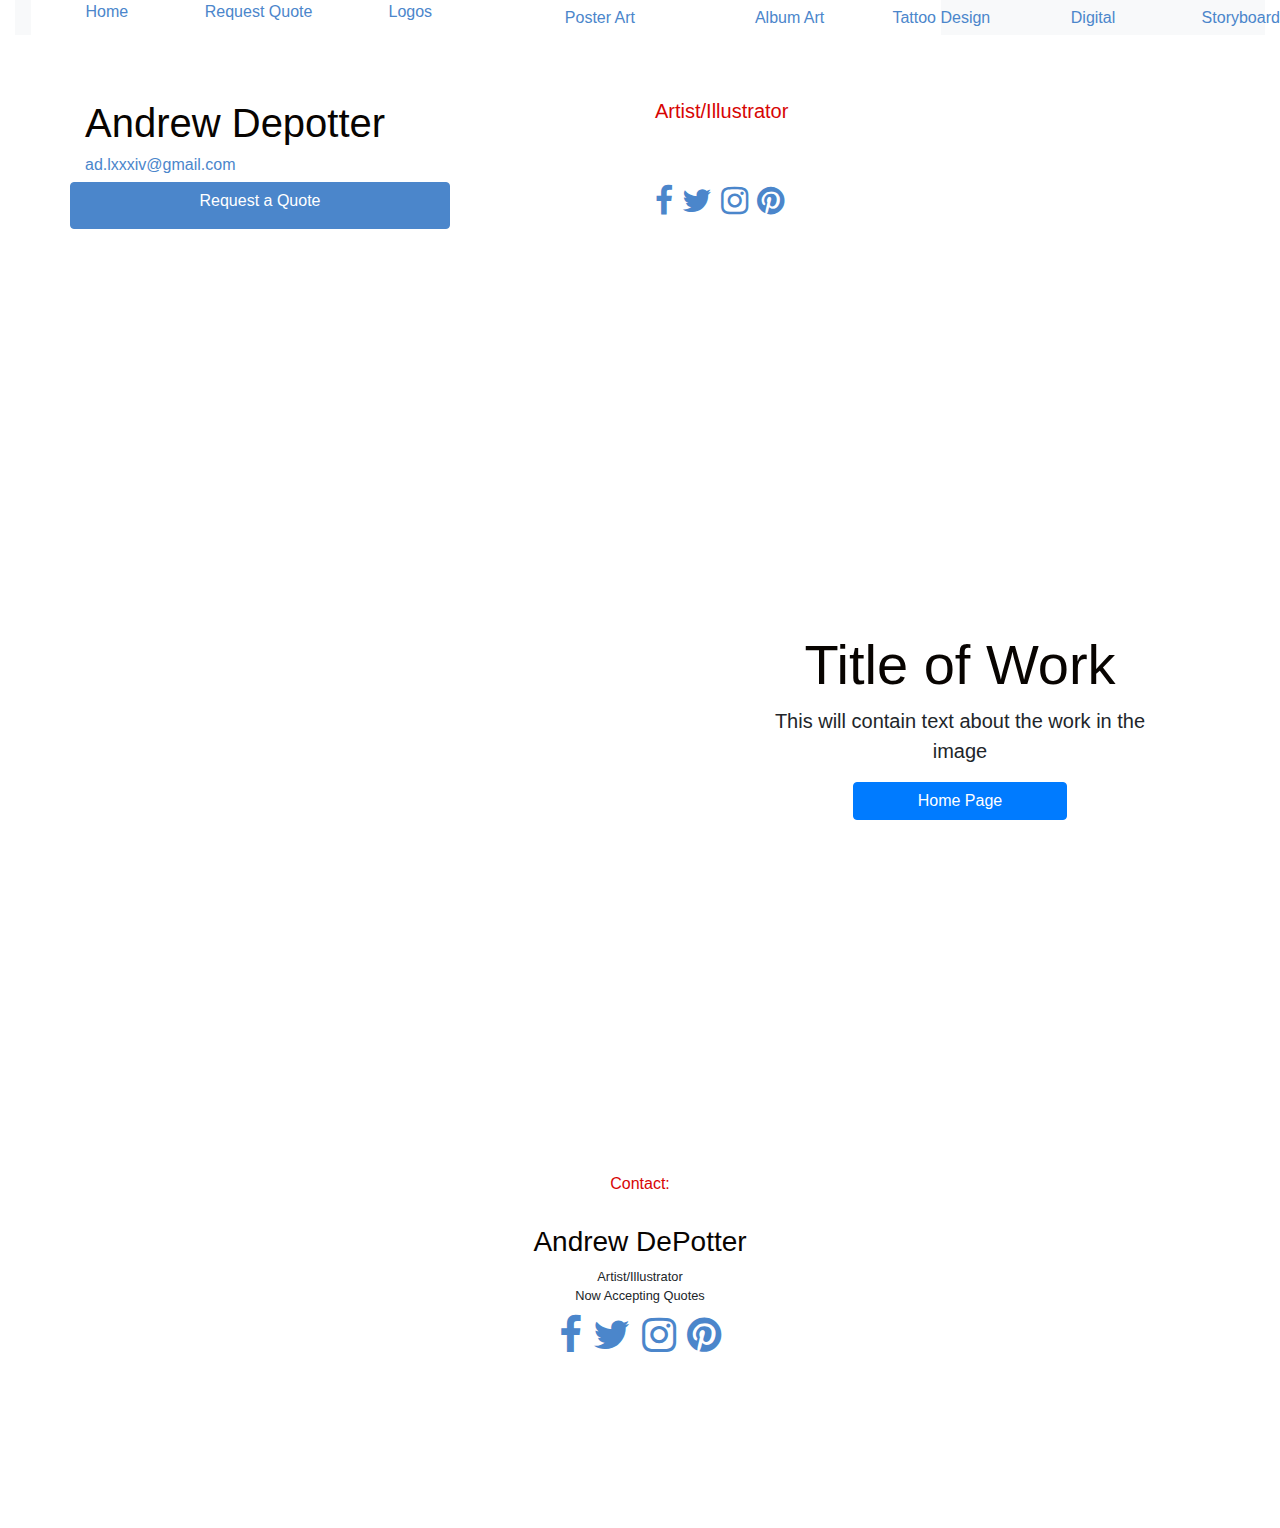
==== index.html @ c99e40b0 "commit made to address navbar behavior, dropdowns in nav" ====
<!doctype html>
<html>
<head>
	<meta charset="utf-8">
	<meta name="viewport" content="width=device-width, initial-scale=1">
	<title>Home Page</title>
	<link rel="shortcut icon" type="image/png" href="favicon.png"><!-- used for icon in tab-->
	
	<!--BOOTSTRAP 4-->
	<!-- Latest compiled and minified CSS -->
	<link rel="stylesheet" href="https://maxcdn.bootstrapcdn.com/bootstrap/4.1.0/css/bootstrap.min.css">
	
	<!-- jQuery library -->
	<script src="https://ajax.googleapis.com/ajax/libs/jquery/3.3.1/jquery.min.js"></script>
	
	<!-- Popper JS -->
	<script src="https://cdnjs.cloudflare.com/ajax/libs/popper.js/1.14.0/umd/popper.min.js"></script>
	<!-- Latest compiled JavaScript -->
	<script src="https://maxcdn.bootstrapcdn.com/bootstrap/4.1.0/js/bootstrap.min.js"></script>
	
	<script src="//use.edgefonts.net/josefin-sans;source-sans-pro.js"></script><!--global fonts-->
	
	<!-- CSS containing social media icons:  Reference https://www.w3schools.com/howto/howto_css_social_media_buttons.asp for more info -->
	<link rel="stylesheet" href="https://cdnjs.cloudflare.com/ajax/libs/font-awesome/4.7.0/css/font-awesome.min.css">	
	
	<!-- theme related css file-->
	<link rel="stylesheet" type="text/css" href="theme1.css">

	<!--site specific stylesheet-->
	<link rel="stylesheet" type="text/css" href="styles.css">
	<link rel="stylesheet" type="text/css" href="css/animate.css">
	
	<!-- Forward to  IE compatible site -->
	<script src="./js/iecompat.js"></script>
</head>

<body>
    
	<div class="lightbox d-none">
	</div>
	<div class="container-fluid">
		<header>
			
			<!-- navigation-->
			<nav id="nav" class="visible navbar navbar-expand-lg navbar-light bg-light" style="padding: 0px">
			
				<a class="navbar-brand" style="background-color: white" href="#"></a>
				<button class="navbar-toggler" type="button" data-toggle="collapse" data-target="#navbarSupportedContent" aria-controls="navbarSupportedContent" aria-expanded="false" aria-label="Toggle navigation">
					<span class="navbar-toggler-icon"></span>
				</button>
				
				<div class="collapse navbar-collapse " id="navbarSupportedContent" >
				
				<ul class="navbar-nav ">
					<li class="nav-item col-md-2 active">
						<a href='#'>Home</a>
					</li>
					<li class="nav-item col-md-2">
						<a href="content/quote.html">Request Quote</a>
					</li>
					<li class="nav-item col-md-2">
						<a href='#'>Logos</a>
					</li>
					<li class="nav-item col-md-3" style="line-height:35px">
						<a href='content/posterart.html'>Poster Art</a>
					</li>
					<li class="nav-item col-md-2" style="line-height:35px">
						<a href='content/albumart.html'>Album Art</a>
					</li>
					<li class="nav-item col-md-2" style="line-height:35px">
						<a href='content/tattoo.html'>Tattoo Design</a>
					</li>
					<li class="nav-item col-md-2" style="line-height:35px">
						<a href='content/digital.html'>Digital</a>
					</li>
					<li class="nav-item col-md-2" style="line-height:35px">
						<a href='content/storyboards.html'>Storyboards</a>
					</li>
					<li class="nav-item col-md-2" style="line-height:35px">
						<a href='#'>Collections</a>
					</li>
				</ul>
				</div><!-- closes collapse div-->
			</nav><!--closes nav-->
		
			<div  class="jumbotron jumbotron-fluid" >
				<div class="container">
					<div class="row">
						<h1 class="col-sm-10 col-md-8 col-lg-6">Andrew Depotter</h1>
						<h5 class="sol-sm-10 col-md-3 col-lg-3">Artist/Illustrator</h5>
					</div>
					<div class="row">
						<h6 class="col-sm-10 col-md-3 col-lg-3"><a href="mailto:ad.lxxxiv@gmail.com">ad.lxxxiv@gmail.com</a></h6>
					</div><!--ends row-->
					<div class="row">
						<a href="content/quote.html" class="btn btn-info col-sm-4 col-md-3 col-lg-4">Request a Quote</a>
						<div class="col-sm-0 col-md-2 col-lg-2"></div>
						<h2 class="col-sm-4 col-md-4 col-lg-4">
							<a href="#" class="fa fa-facebook" style="text-decoration : none" ></a>
							<a href="#" class="fa fa-twitter" style="text-decoration : none"></a>
							<a href="#" class="fa fa-instagram" style="text-decoration : none"></a>
							<a href="#" class="fa fa-pinterest" style="text-decoration : none"></a>
						</h2>
					</div><!--ends row-->
				</div>
			</div>
		</header>
		
		<div class="page-content">
			<center>
				<div id="promotion" class="jumbotron jumbotron-fluid" >
					<div class="row">
						<div class="col-sm-7"></div>
						<h1 class="display-4 col-sm-4">Title of Work</h1>
					</div>
					<div class="row">
						<div class="col-sm-7"></div>
						<p class="lead col-sm-4">This will contain text about the work in the image</p>
					</div>
					<div class="row">
						<p class="lead">
							<div class="col-sm-8"></div>
							<a class="btn btn-primary btn-md col-sm-2" href="content/home.html" role="button">Home Page</a>
						</p>
					</div>
				</div>
			</center>
		</div><!--closes page-content-->
		
		
		<footer>
			<!-- address, contact info-->
			<div class="card">
				<ul class="list-group text-center">
					<li class="list-group-item">
						<h6>Contact:</h6>
					</li>
					<li class="list-group-item">
						<a href="mailto:ad.lxxxiv@gmail.com" class="btn btn-outline-primary">Email Me</a>
					</li>
					<li class="list-group-item">
						<br>	
						<h3>Andrew DePotter</h3>
					</li>
					<li class="list-group-item">
						<p>Artist/Illustrator</p>
					</li>
					<li class="list-group-item">
						<p>Now Accepting Quotes</p>
					</li>
					<li style="font-size: 2.5em">
						<a href="#" class="fa fa-facebook" style="text-decoration : none" ></a>
						<a href="#" class="fa fa-twitter" style="text-decoration : none"></a>
						<a href="#" class="fa fa-instagram" style="text-decoration : none"></a>
						<a href="#" class="fa fa-pinterest" style="text-decoration : none"></a>
					</li>
				</ul>
			</div>
		</footer>
		
	</div><!--closes container fluid-->
		
	
	<script src='./js/animateHeadings.js'></script>
	<script src='./js/populateLightBox.js'></script>
	<script src='./js/closeLightBox.js'></script>	
		
</body>
</html>
---- theme1.css ----
@charset "utf-8";
/* CSS Document */


/*** color pallette  **********************

#d70504 - bright red
#8c6d73 (140,109,115) - light purple
#4b86cb - blue
#dddbdc - grey - light
#080401 - black
*/

/**************************** HEADING TAG STYLES *********************************/

h1, h2, h3, h4 {
	color:#080401;
}

h5, h6 {
	color:#d70504;
}

/***************************** LINK STYLES ************************************/
a {
	text-decoration:none;
	color:#4b86cb;
	font-weight:500;
}

a:hover {
	text-decoration:none;
	color:#4b86fb;
}

/***************************** BUTTON STYLES *********************************/

.btn-info {
	background-color:#4b86cb;
	border-color:#4b86cb;
}

.btn-info:hover {
	border-color:#4b86cb;
	background-color:#4b86fb;
}

.btn-outline-primary {
	border-color:#4b86cb;
}

/***************************** HEADER STYLES ******************************/

.jumbotron img {
	max-width:90%;
	margin-left:5%;
}

.jumbotron {
	background-color:#ffffff;
}

.jumbotron .container {
	  
}

/***************************** FOOTER STYLES *******************************/


footer .list-group-item {
	border:none;
	margin:0;
	padding:0;
}

footer .list-group {
	margin-bottom:8%;
	margin-top:6%;
}

footer p {
	font-size:0.8em;
	margin-bottom:0;
}

/****************************** CARD STYLES ********************************/

.card{
	border:none;
	margin-bottom:5%;
}

.card p {
	top:50%;
}

.card .btn {
	position:absolute;
	top:80%;
	left:25%;
}


.card-header, .card-footer {
	border:none;
	background-color:#ffffff;
}

.card-body img {
	border-radius:10px;
	width:100%;
}

.img-overlay {
    position: relative;
	color: blue;
	background-color:  rgba(0,0,0, 0.5);
	border-style: solid;
    border-color: gray;
	border-width: 1px;
	padding: 10px;
	border-radius: 15px;
}

.img-overlay a {
	position:relative;
}


/**************************** NAVIGATION STYLES ***************************/

.navbar-nav {
	text-align: center;
	background-color:#ffffff;
}

/**************************** CONTACT US FORM *****************************/

form {
	text-shadow: 0px 1px 1px #000;
	background: #d8e7ff;
	box-shadow: 0 2px 8px -3px rgba(0, 0, 0, 0.2), 0 2px 20px -3px rgba(0, 0, 0, 0.19);
	border-radius: 15px;
	padding:5%;
	display: inline-block;
	z-index: 2100;
}


.form-control:focus{
	border-color: #ffffff;  box-shadow: none; -webkit-box-shadow: none;
	border-width: 1px;
} 
	
.has-error .form-control:focus{
	box-shadow: none; -webkit-box-shadow: none;
}

input[type=text], input[type=email], select {
    margin:1%;
	margin-top:8%;
    padding: 8px 10px;
    display: inline-block;
    box-shadow: 3px 3px 3px  #aaa;
    border-radius: 10px;
}

/************************* ANIMATION DELAYS **********************************/

.delay-1 {
	animation-delay:.25s;
}

.delay-2 {
	animation-delay:.5s;
}

.delay-3 {
	animation-delay:.75s;
}

.delay-4 {
	animation-delay:1s;
}

.delay-5 {
	animation-delay:1.25s;
}

.delay-6 {
	animation-delay:1.5s;
}

.delay-7 {
	animation-delay:1.75s;
}

.delay-8 {
	animation-delay:2s;
}

/*********************************** LIGHTBOX STYLES *************************************/

.lightbox {
	position:fixed;
	height:100%;
	width:100%;
	background-color:rgba(0,0,0,0.8);
	z-index:20;
}

.lightbox img {
	width:60%;
	max-height:100%;
	margin-left:2%;
}

.lightbox p {
	width:30%;
	color:#ffffff;
	margin-left:2%;
	display:inline-block;
}

.close {
	color:#ffffff;
	font-size:3.0em;
}

.close:hover {
	color: #ffffff;
}

/* Small devices (landscape phones, 576px and up)*/
@media (min-width: 576px) { 

}

/* Medium devices (tablets, 768px and up)*/
@media (min-width: 768px) { 
	.jumbotron-fluid img {
		
	}
	
	.jumbotron {
		background-color:#ffffff;
		background-image: url('media/logo/headerlogo2.png');
		background-size: 85%; 
		background-position: bottom;
		background-repeat: no-repeat;
		height:500px;
	}

	.navbar-collapse li {
		width: 100%;
		margin-left: auto;
		margin-right: auto;
		text-align: center;
	}
	
    .card {
		width:45%;
		display:inline-block;
	}
	
	footer .card {
		width:100%;
		padding-top:0%;
	}
}

/* Large devices (desktops, 992px and up)*/
@media (min-width: 992px) { 

}

/* Extra large devices (large desktops, 1200px and up)*/
@media (min-width: 1200px) { 

}
---- styles.css ----
@charset "utf-8";
/* CSS Document */
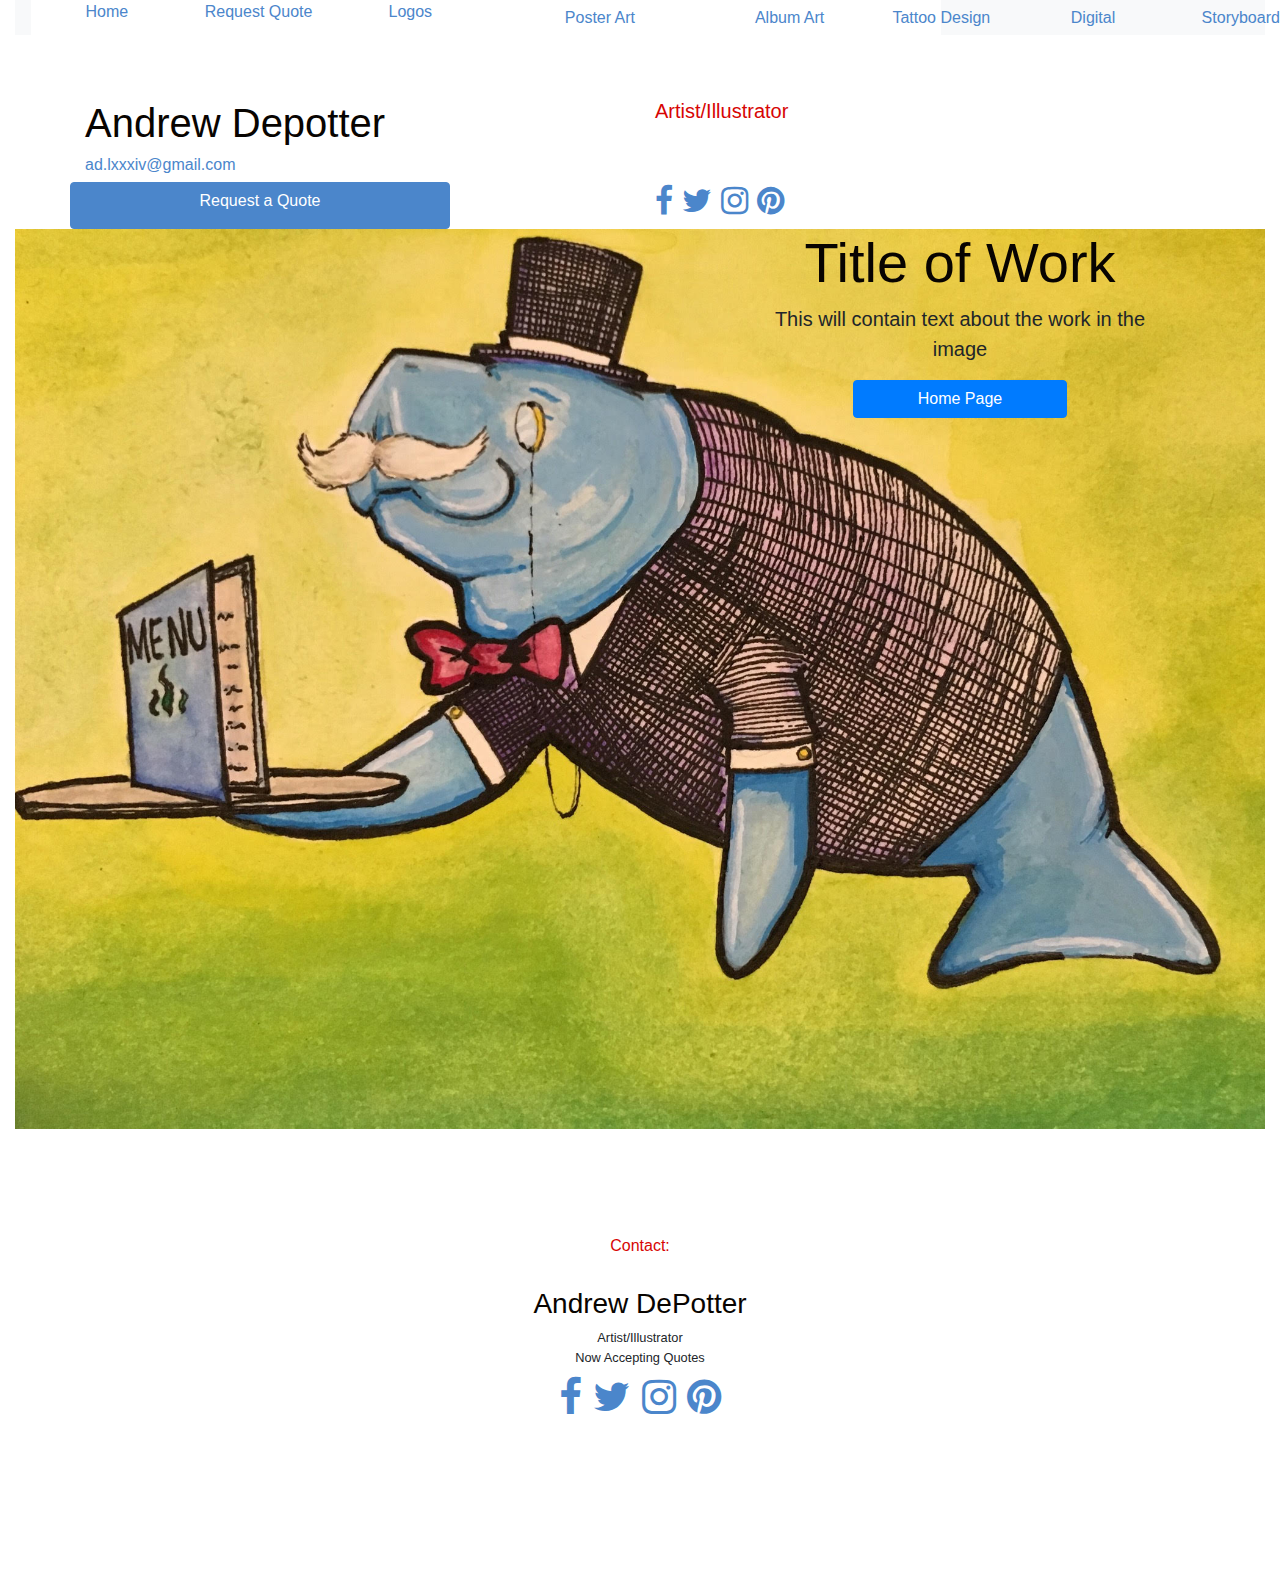
==== commit 37912495: "commit to create splash page image" ====
--- a/index.html
+++ b/index.html
@@ -83,7 +83,7 @@
 				</div><!-- closes collapse div-->
 			</nav><!--closes nav-->
 		
-			<div  class="jumbotron jumbotron-fluid" >
+			<div id="splashheader" class="jumbotron jumbotron-fluid" >
 				<div class="container">
 					<div class="row">
 						<h1 class="col-sm-10 col-md-8 col-lg-6">Andrew Depotter</h1>
--- a/styles.css
+++ b/styles.css
@@ -1,2 +1,27 @@
 @charset "utf-8";
-/* CSS Document */+/* CSS Document */
+
+/****** SPLASH PAGE STYLES ***********/
+
+#promotion {
+	background-image:url('media/gallery/manatee.jpg');
+	background-size:cover;
+	background-repeat:no-repeat;
+	width:100%;
+	padding:0;
+	height:auto;
+	min-height:700px;
+}
+
+#splashheader {
+	margin-bottom:0;
+	padding-bottom:0;
+	height:auto;
+}
+	
+	/* Large devices (desktops, 992px and up)*/
+@media (min-width: 992px) { 
+	#promotion {
+		min-height:900px;
+	}
+}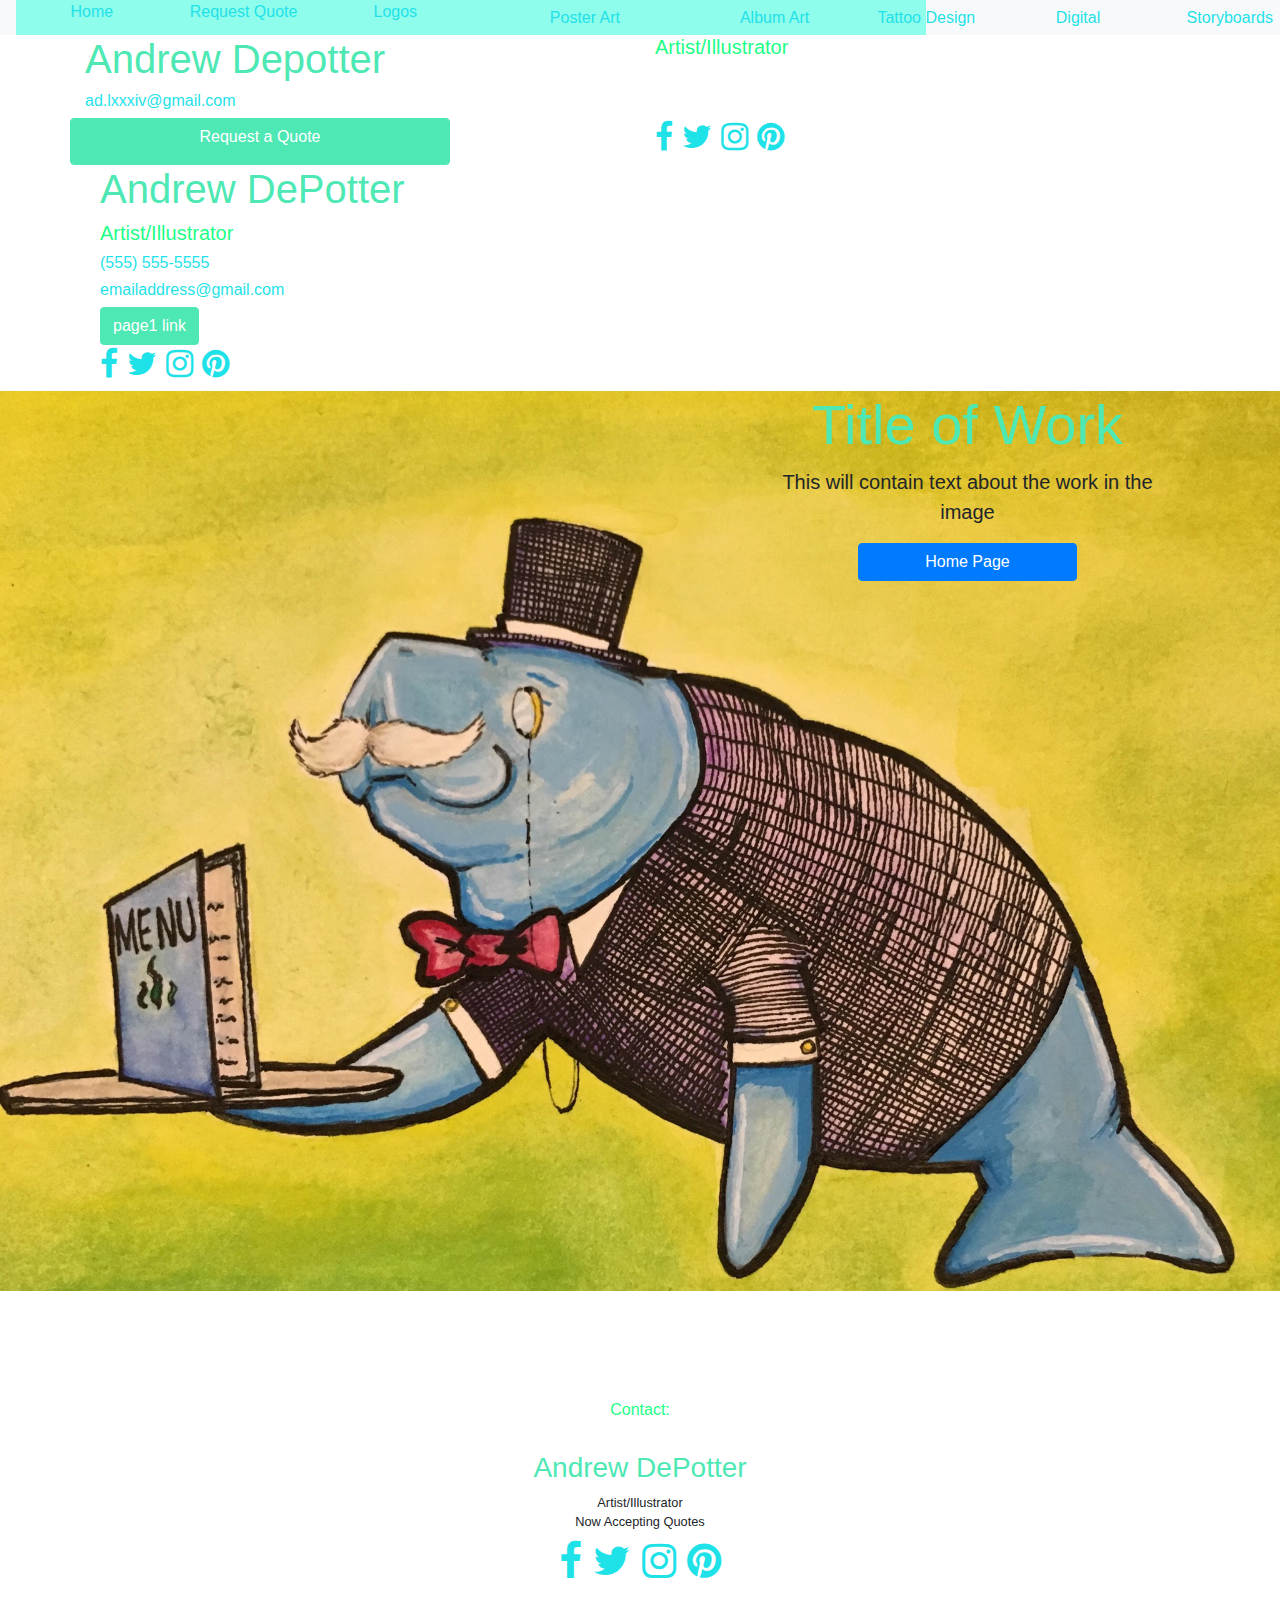
==== commit 54e2c60a: "Merge branch 'master' into v1.2" ====
--- a/index.html
+++ b/index.html
@@ -83,6 +83,7 @@
 				</div><!-- closes collapse div-->
 			</nav><!--closes nav-->
 		
+
 			<div id="splashheader" class="jumbotron jumbotron-fluid" >
 				<div class="container">
 					<div class="row">
@@ -102,6 +103,22 @@
 							<a href="#" class="fa fa-pinterest" style="text-decoration : none"></a>
 						</h2>
 					</div><!--ends row-->
+
+			<div  class="jumbotron jumbotron-fluid" >
+				<div class="container" >
+					<h1>Andrew DePotter</h1>
+						<h5>Artist/Illustrator</h5>
+						<h6><a href="tel:5852453226">(555) 555-5555</a></h6>
+						<h6><a href="mailto:emailaddress@gmail.com">emailaddress@gmail.com</a></h6>
+						<a href="content/page1.html" class="btn btn-info">page1 link</a>
+					<h2>
+						<a href="#" class="fa fa-facebook" style="text-decoration : none" ></a>
+						<a href="#" class="fa fa-twitter" style="text-decoration : none"></a>
+						<a href="#" class="fa fa-instagram" style="text-decoration : none"></a>
+						<a href="#" class="fa fa-pinterest" style="text-decoration : none"></a>
+					</h2>
+					
+
 				</div>
 			</div>
 		</header>
--- a/theme1.css
+++ b/theme1.css
@@ -4,65 +4,77 @@
 
 /*** color pallette  **********************
 
-#d70504 - bright red
-#8c6d73 (140,109,115) - light purple
-#4b86cb - blue
-#dddbdc - grey - light
-#080401 - black
+Color Pallette:
+	A (30,255,135) #1eff87 – darkest color
+	B (77,232,179) #4de8b3
+	C (97,255,230) #61ffe6 – main color 
+	D (31,226,232) #1fe2e8
+	E (193,242,255) #c1f2ff – light color
 */
 
+/**************************** BODY TAG STYLES ************************************/
+
+body,header,nav,.jumbotron,.page-content .card,.page-content .card-header,.page-content .card-footer,.page-content{
+	background-color: #ffffff;
+}
+
+.navbar-nav {
+	background-color: rgba(97,255,230,0.7);
+}
+
+
 /**************************** HEADING TAG STYLES *********************************/
 
 h1, h2, h3, h4 {
-	color:#080401;
+	color: #4de8b3;
 }
 
 h5, h6 {
-	color:#d70504;
+	color:#1eff87;
 }
 
 /***************************** LINK STYLES ************************************/
 a {
 	text-decoration:none;
-	color:#4b86cb;
+	color:#1fe2e8;
 	font-weight:500;
 }
 
 a:hover {
 	text-decoration:none;
-	color:#4b86fb;
+	color:#4de8b3;
 }
 
 /***************************** BUTTON STYLES *********************************/
 
 .btn-info {
-	background-color:#4b86cb;
-	border-color:#4b86cb;
+	background-color:#4de8b3;
+	border-color:#4de8b3;
 }
 
 .btn-info:hover {
-	border-color:#4b86cb;
-	background-color:#4b86fb;
+	border-color:#4de8b3;
+	background-color:#1eff87;
 }
 
 .btn-outline-primary {
-	border-color:#4b86cb;
+	border-color:#c1f2ff;
 }
 
 /***************************** HEADER STYLES ******************************/
 
-.jumbotron img {
+header .jumbotron {
+	margin:0;
+	padding:0;
+}
+
+header .jumbotron img {
 	max-width:90%;
 	margin-left:5%;
-}
-
-.jumbotron {
-	background-color:#ffffff;
-}
-
-.jumbotron .container {
-	  
-}
+	visibility:hidden;
+}
+
+
 
 /***************************** FOOTER STYLES *******************************/
 
@@ -103,7 +115,6 @@
 
 .card-header, .card-footer {
 	border:none;
-	background-color:#ffffff;
 }
 
 .card-body img {
@@ -111,19 +122,8 @@
 	width:100%;
 }
 
-.img-overlay {
-    position: relative;
-	color: blue;
-	background-color:  rgba(0,0,0, 0.5);
-	border-style: solid;
-    border-color: gray;
-	border-width: 1px;
-	padding: 10px;
-	border-radius: 15px;
-}
-
-.img-overlay a {
-	position:relative;
+.card-img-overlay, .card .container, .card-body, .container-fluid {
+	padding:0;
 }
 
 
@@ -131,7 +131,6 @@
 
 .navbar-nav {
 	text-align: center;
-	background-color:#ffffff;
 }
 
 /**************************** CONTACT US FORM *****************************/
@@ -243,12 +242,7 @@
 	}
 	
 	.jumbotron {
-		background-color:#ffffff;
-		background-image: url('media/logo/headerlogo2.png');
-		background-size: 85%; 
-		background-position: bottom;
-		background-repeat: no-repeat;
-		height:500px;
+		
 	}
 
 	.navbar-collapse li {
--- a/styles.css
+++ b/styles.css
@@ -18,6 +18,8 @@
 	padding-bottom:0;
 	height:auto;
 }
+
+
 	
 	/* Large devices (desktops, 992px and up)*/
 @media (min-width: 992px) { 
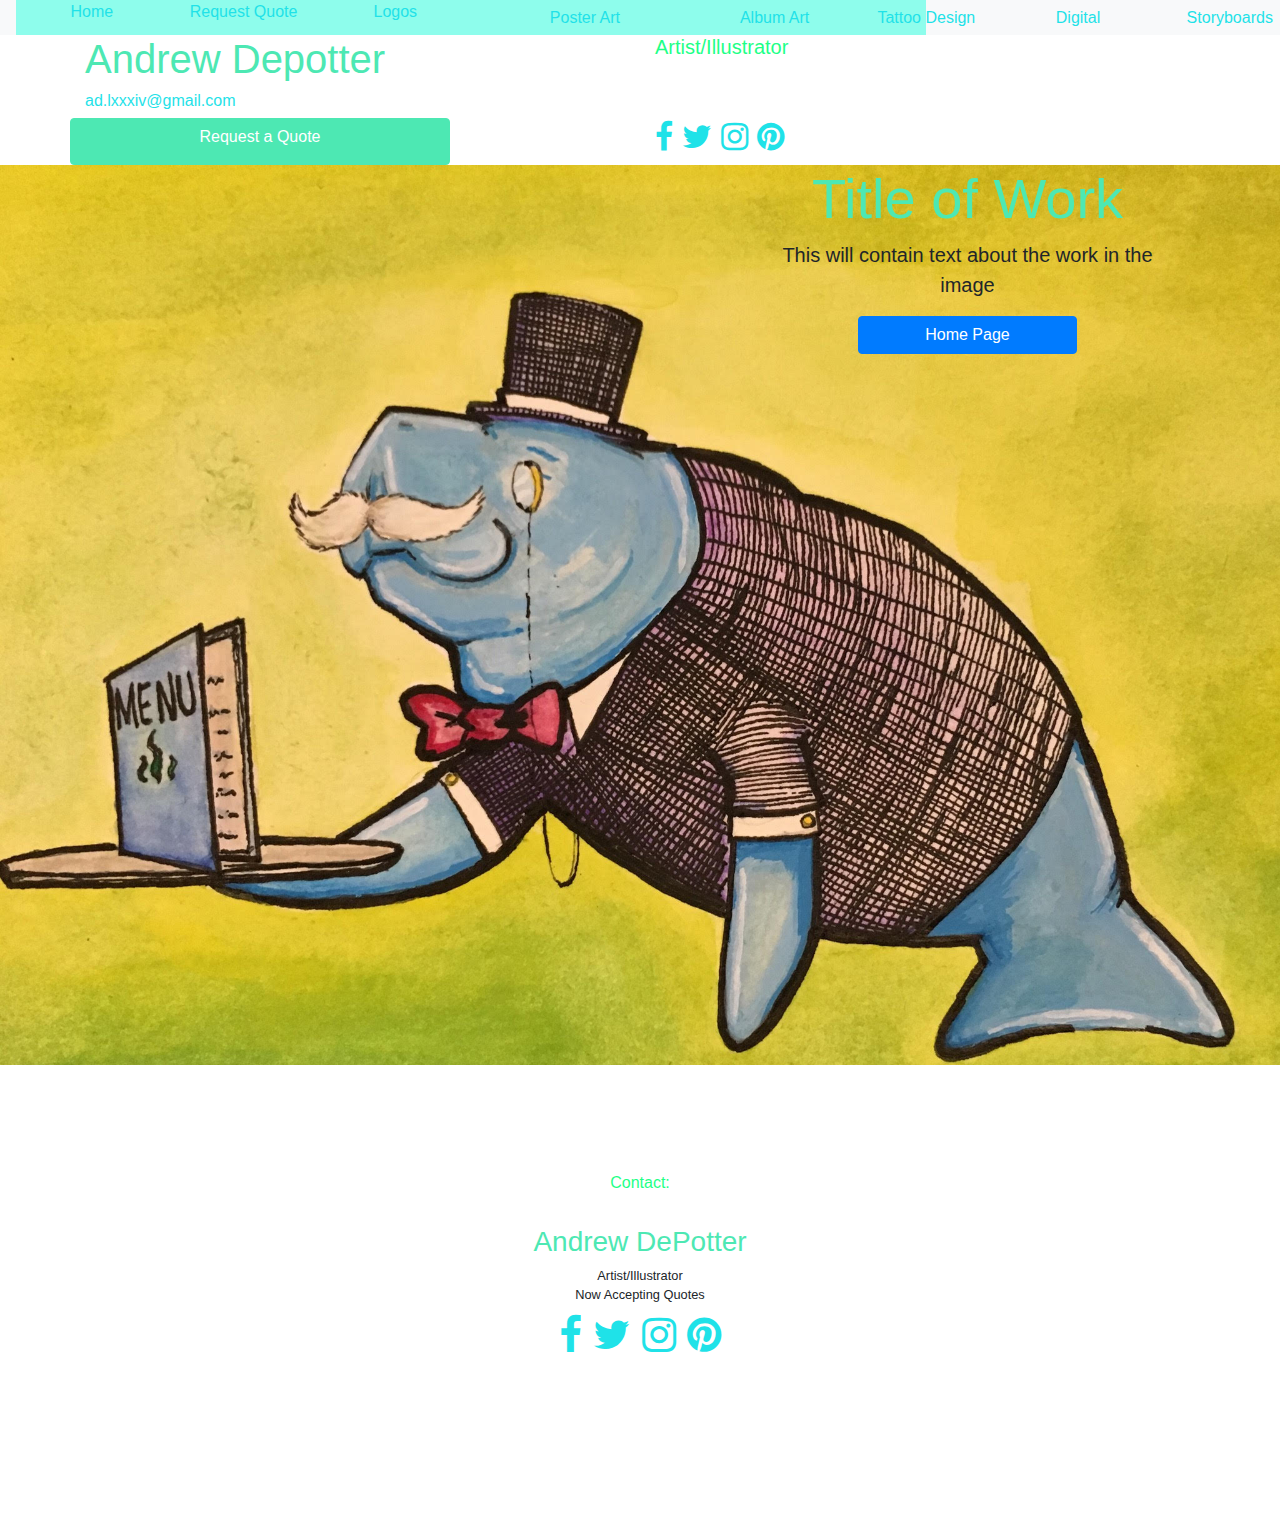
==== commit e8a27af4: "commit made to resolve merge issue" ====
--- a/index.html
+++ b/index.html
@@ -103,24 +103,6 @@
 							<a href="#" class="fa fa-pinterest" style="text-decoration : none"></a>
 						</h2>
 					</div><!--ends row-->
-
-			<div  class="jumbotron jumbotron-fluid" >
-				<div class="container" >
-					<h1>Andrew DePotter</h1>
-						<h5>Artist/Illustrator</h5>
-						<h6><a href="tel:5852453226">(555) 555-5555</a></h6>
-						<h6><a href="mailto:emailaddress@gmail.com">emailaddress@gmail.com</a></h6>
-						<a href="content/page1.html" class="btn btn-info">page1 link</a>
-					<h2>
-						<a href="#" class="fa fa-facebook" style="text-decoration : none" ></a>
-						<a href="#" class="fa fa-twitter" style="text-decoration : none"></a>
-						<a href="#" class="fa fa-instagram" style="text-decoration : none"></a>
-						<a href="#" class="fa fa-pinterest" style="text-decoration : none"></a>
-					</h2>
-					
-
-				</div>
-			</div>
 		</header>
 		
 		<div class="page-content">
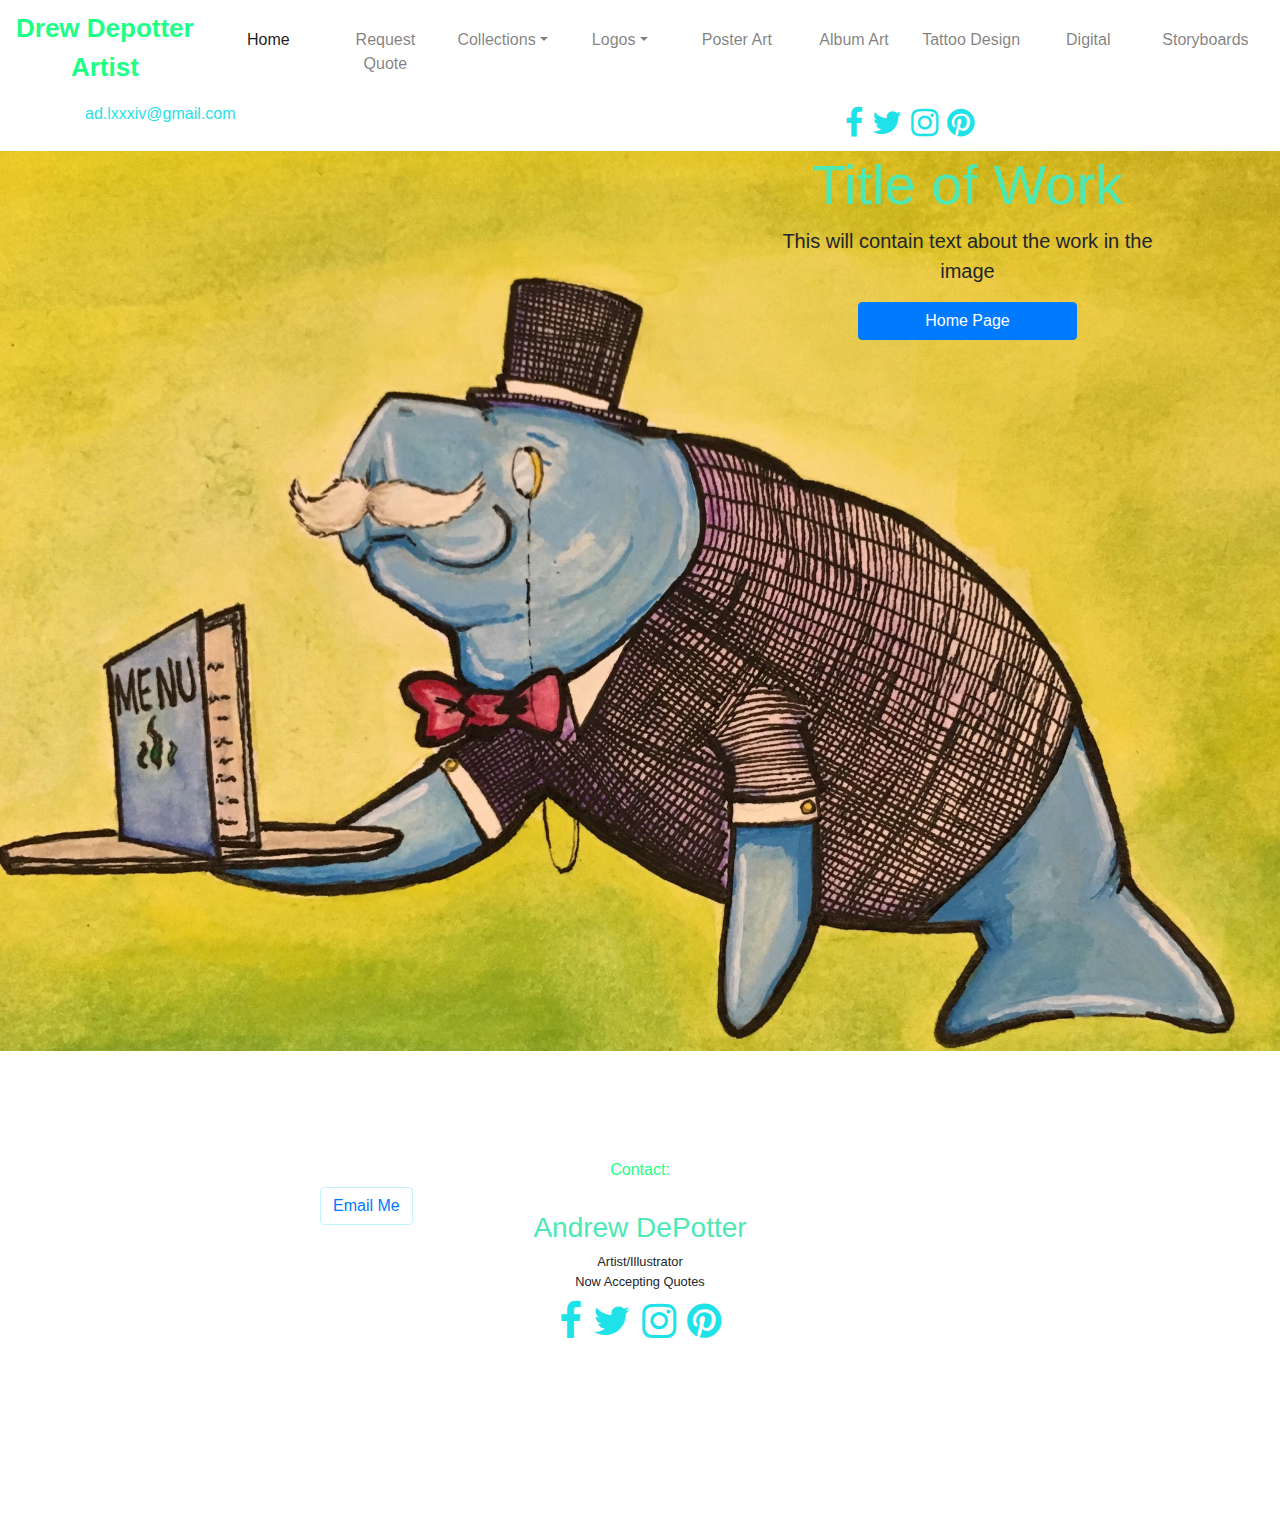
==== commit 8ede1ffa: "nav bar now made to fit to screen, header is manageable and small , quote link fixed on all  pages." ====
--- a/index.html
+++ b/index.html
@@ -18,7 +18,7 @@
 	<!-- Latest compiled JavaScript -->
 	<script src="https://maxcdn.bootstrapcdn.com/bootstrap/4.1.0/js/bootstrap.min.js"></script>
 	
-	<script src="//use.edgefonts.net/josefin-sans;source-sans-pro.js"></script><!--global fonts-->
+	<script src="//use.edgefonts.net/gruppo.js"></script><!--global fonts-->
 	
 	<!-- CSS containing social media icons:  Reference https://www.w3schools.com/howto/howto_css_social_media_buttons.asp for more info -->
 	<link rel="stylesheet" href="https://cdnjs.cloudflare.com/ajax/libs/font-awesome/4.7.0/css/font-awesome.min.css">	
@@ -39,63 +39,65 @@
 	<div class="lightbox d-none">
 	</div>
 	<div class="container-fluid">
-		<header>
+		<header>	
+			<!-- navigation-->
+			<nav id="nav" class="visible navbar navbar-expand-lg navbar-light bg-white">
 			
-			<!-- navigation-->
-			<nav id="nav" class="visible navbar navbar-expand-lg navbar-light bg-light" style="padding: 0px">
-			
-				<a class="navbar-brand" style="background-color: white" href="#"></a>
+				<div class="navbar-brand">
+					<h5 class="signature">Drew Depotter</h5>
+					<h6 class="signature">Artist</h6>
+				</div>
+				
 				<button class="navbar-toggler" type="button" data-toggle="collapse" data-target="#navbarSupportedContent" aria-controls="navbarSupportedContent" aria-expanded="false" aria-label="Toggle navigation">
 					<span class="navbar-toggler-icon"></span>
 				</button>
 				
-				<div class="collapse navbar-collapse " id="navbarSupportedContent" >
+				<div class="collapse navbar-collapse" id="navbarSupportedContent">
 				
-				<ul class="navbar-nav ">
-					<li class="nav-item col-md-2 active">
-						<a href='#'>Home</a>
+				<ul class="navbar-nav nav-fill w-100">
+					<li class="nav-item active">
+						<a class="nav-link" href='../index.html'>Home</a>
 					</li>
-					<li class="nav-item col-md-2">
-						<a href="content/quote.html">Request Quote</a>
+					<li class="nav-item">
+						<a class="nav-link" href="quote.html">Request Quote</a>
 					</li>
-					<li class="nav-item col-md-2">
-						<a href='#'>Logos</a>
+					<li class="nav-item dropdown" >
+						<a class="nav-item nav-link dropdown-toggle" href='#' id="navbarDropdown2" role="button" data-toggle="dropdown" aria-haspopup="true" aria-expanded="false">Collections</a>
+						<div class="dropdown-menu" aria-labelledby="navbarDropdown2">
+							<a class="dropdown-item" href="tattoo.html">Collection 1</a>
+							<a class="dropdown-item" href="#">Collection 2</a>
+						</div>
 					</li>
-					<li class="nav-item col-md-3" style="line-height:35px">
-						<a href='content/posterart.html'>Poster Art</a>
+					<li class="nav-item dropdown" id="navbarDropdown1">
+						<a class="nav-item nav-link dropdown-toggle" href='#'  role="button" data-toggle="dropdown" aria-haspopup="true" aria-expanded="false">Logos</a>
+						<div class="dropdown-menu" aria-labelledby="navbarDropdown1">
+							<a class="dropdown-item" href="#">Business/Professional</a>
+							<a class="dropdown-item" href="#">Fantasy Sports Logos</a>
+						</div>
 					</li>
-					<li class="nav-item col-md-2" style="line-height:35px">
-						<a href='content/albumart.html'>Album Art</a>
+					<li class="nav-item">
+						<a class="nav-link" href='posterart.html'>Poster Art</a>
 					</li>
-					<li class="nav-item col-md-2" style="line-height:35px">
-						<a href='content/tattoo.html'>Tattoo Design</a>
+					<li class="nav-item">
+						<a class="nav-link" href='albumart.html'>Album Art</a>
 					</li>
-					<li class="nav-item col-md-2" style="line-height:35px">
-						<a href='content/digital.html'>Digital</a>
+					<li class="nav-item">
+						<a class="nav-link" href='tattoo.html'>Tattoo Design</a>
 					</li>
-					<li class="nav-item col-md-2" style="line-height:35px">
-						<a href='content/storyboards.html'>Storyboards</a>
+					<li class="nav-item">
+						<a class="nav-link" href='digital.html'>Digital</a>
 					</li>
-					<li class="nav-item col-md-2" style="line-height:35px">
-						<a href='#'>Collections</a>
+					<li class="nav-item">
+						<a class="nav-link" href='storyboards.html'>Storyboards</a>
 					</li>
 				</ul>
 				</div><!-- closes collapse div-->
 			</nav><!--closes nav-->
-		
-
-			<div id="splashheader" class="jumbotron jumbotron-fluid" >
+			
+			<div  class="jumbotron jumbotron-fluid" >
 				<div class="container">
 					<div class="row">
-						<h1 class="col-sm-10 col-md-8 col-lg-6">Andrew Depotter</h1>
-						<h5 class="sol-sm-10 col-md-3 col-lg-3">Artist/Illustrator</h5>
-					</div>
-					<div class="row">
-						<h6 class="col-sm-10 col-md-3 col-lg-3"><a href="mailto:ad.lxxxiv@gmail.com">ad.lxxxiv@gmail.com</a></h6>
-					</div><!--ends row-->
-					<div class="row">
-						<a href="content/quote.html" class="btn btn-info col-sm-4 col-md-3 col-lg-4">Request a Quote</a>
-						<div class="col-sm-0 col-md-2 col-lg-2"></div>
+						<h6 class="col-sm-8 col-md-8 col-lg-8"><a href="mailto:ad.lxxxiv@gmail.com">ad.lxxxiv@gmail.com</a></h6>
 						<h2 class="col-sm-4 col-md-4 col-lg-4">
 							<a href="#" class="fa fa-facebook" style="text-decoration : none" ></a>
 							<a href="#" class="fa fa-twitter" style="text-decoration : none"></a>
@@ -103,6 +105,9 @@
 							<a href="#" class="fa fa-pinterest" style="text-decoration : none"></a>
 						</h2>
 					</div><!--ends row-->
+					
+				</div>
+			</div>
 		</header>
 		
 		<div class="page-content">
@@ -161,8 +166,7 @@
 		
 	
 	<script src='./js/animateHeadings.js'></script>
-	<script src='./js/populateLightBox.js'></script>
-	<script src='./js/closeLightBox.js'></script>	
+	<script src='../js/noSave.js'></script>	
 		
 </body>
 </html>
--- a/theme1.css
+++ b/theme1.css
@@ -12,18 +12,15 @@
 	E (193,242,255) #c1f2ff – light color
 */
 
-/**************************** BODY TAG STYLES ************************************/
+/**************************** COLOR STYLES ************************************/
 
 body,header,nav,.jumbotron,.page-content .card,.page-content .card-header,.page-content .card-footer,.page-content{
 	background-color: #ffffff;
 }
 
 .navbar-nav {
-	background-color: rgba(97,255,230,0.7);
-}
-
-
-/**************************** HEADING TAG STYLES *********************************/
+	background-color: rgba(255,255,255,1.0);
+}
 
 h1, h2, h3, h4 {
 	color: #4de8b3;
@@ -32,6 +29,27 @@
 h5, h6 {
 	color:#1eff87;
 }
+
+.btn-info {
+	background-color:#4de8b3;
+	border-color:#4de8b3;
+}
+
+.btn-info:hover {
+	border-color:#4de8b3;
+	background-color:#1eff87;
+}
+
+.btn-outline-primary {
+	border-color:#c1f2ff;
+}
+
+
+/**************************** HEADING TAG STYLES *********************************/
+
+
+
+
 
 /***************************** LINK STYLES ************************************/
 a {
@@ -47,19 +65,7 @@
 
 /***************************** BUTTON STYLES *********************************/
 
-.btn-info {
-	background-color:#4de8b3;
-	border-color:#4de8b3;
-}
-
-.btn-info:hover {
-	border-color:#4de8b3;
-	background-color:#1eff87;
-}
-
-.btn-outline-primary {
-	border-color:#c1f2ff;
-}
+
 
 /***************************** HEADER STYLES ******************************/
 
@@ -104,6 +110,10 @@
 
 .card p {
 	top:50%;
+}
+
+.card a {
+	z-index:99;
 }
 
 .card .btn {
--- a/styles.css
+++ b/styles.css
@@ -10,13 +10,23 @@
 	width:100%;
 	padding:0;
 	height:auto;
-	min-height:700px;
+	min-height:1200px;
 }
 
 #splashheader {
 	margin-bottom:0;
 	padding-bottom:0;
 	height:auto;
+}
+
+/**************** Artist Signature **********/
+
+.signature {
+	font-family: gruppo, sans-serif;
+	display:block;
+	text-align:center;
+	font-weight:bold;
+	font-size:1.3em;
 }
 
 
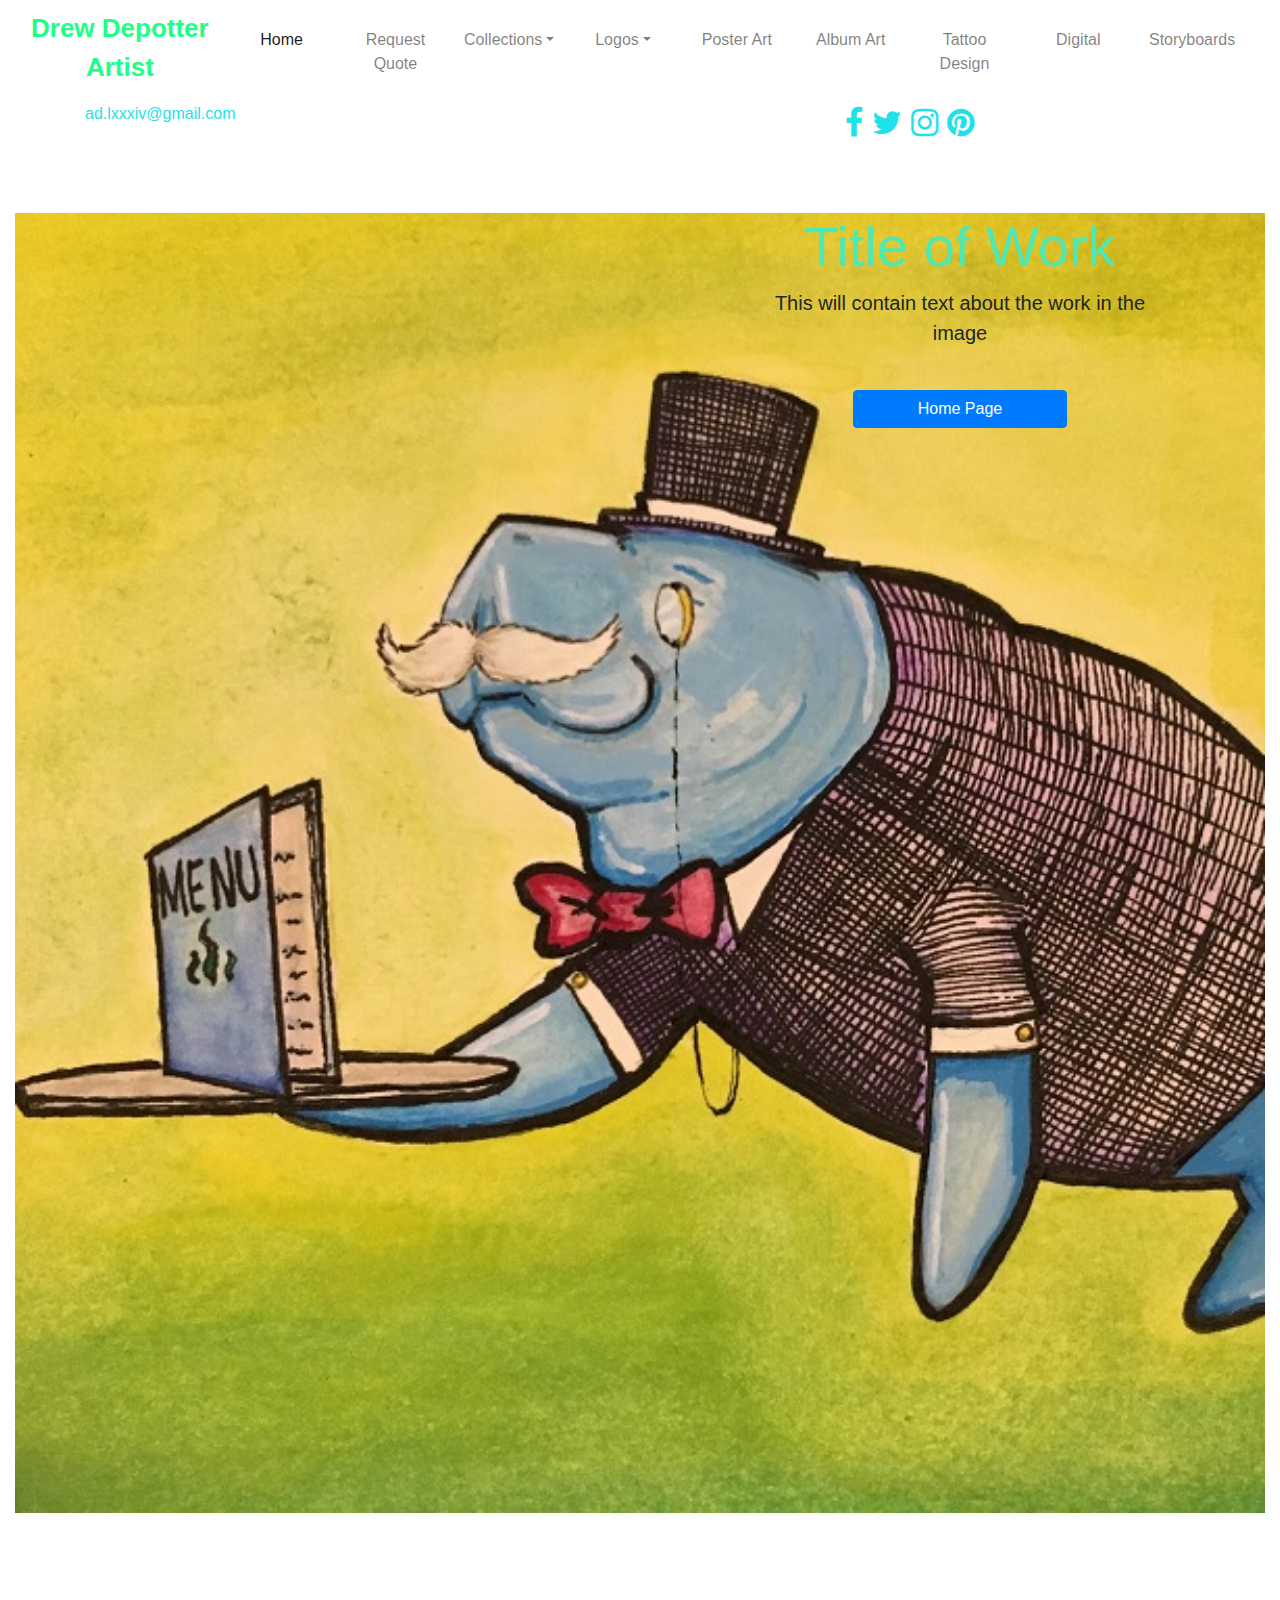
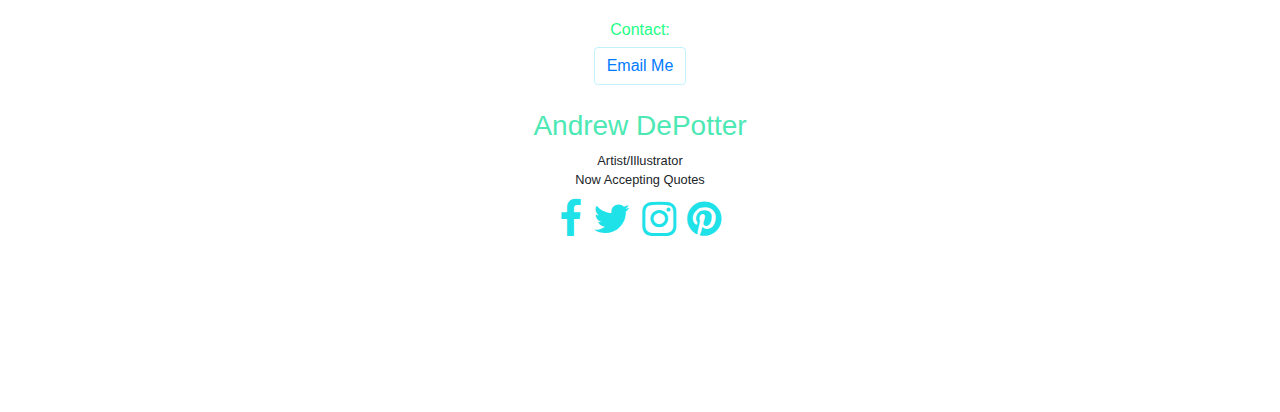
==== commit 0967cb13: "commit made to correct small bugs" ====
--- a/index.html
+++ b/index.html
@@ -56,16 +56,16 @@
 				
 				<ul class="navbar-nav nav-fill w-100">
 					<li class="nav-item active">
-						<a class="nav-link" href='../index.html'>Home</a>
+						<a class="nav-link" href='content/index.html'>Home</a>
 					</li>
 					<li class="nav-item">
-						<a class="nav-link" href="quote.html">Request Quote</a>
+						<a class="nav-link" href="content/quote.html">Request Quote</a>
 					</li>
 					<li class="nav-item dropdown" >
 						<a class="nav-item nav-link dropdown-toggle" href='#' id="navbarDropdown2" role="button" data-toggle="dropdown" aria-haspopup="true" aria-expanded="false">Collections</a>
 						<div class="dropdown-menu" aria-labelledby="navbarDropdown2">
-							<a class="dropdown-item" href="tattoo.html">Collection 1</a>
-							<a class="dropdown-item" href="#">Collection 2</a>
+							<a class="dropdown-item" href="content/tattoo.html">Collection 1</a>
+							<a class="dropdown-item" href="content/tattoo.html">Collection 2</a>
 						</div>
 					</li>
 					<li class="nav-item dropdown" id="navbarDropdown1">
@@ -76,19 +76,19 @@
 						</div>
 					</li>
 					<li class="nav-item">
-						<a class="nav-link" href='posterart.html'>Poster Art</a>
+						<a class="nav-link" href='content/posterart.html'>Poster Art</a>
 					</li>
 					<li class="nav-item">
-						<a class="nav-link" href='albumart.html'>Album Art</a>
+						<a class="nav-link" href='content/albumart.html'>Album Art</a>
 					</li>
 					<li class="nav-item">
-						<a class="nav-link" href='tattoo.html'>Tattoo Design</a>
+						<a class="nav-link" href='content/tattoo.html'>Tattoo Design</a>
 					</li>
 					<li class="nav-item">
-						<a class="nav-link" href='digital.html'>Digital</a>
+						<a class="nav-link" href='content/digital.html'>Digital</a>
 					</li>
 					<li class="nav-item">
-						<a class="nav-link" href='storyboards.html'>Storyboards</a>
+						<a class="nav-link" href='content/storyboards.html'>Storyboards</a>
 					</li>
 				</ul>
 				</div><!-- closes collapse div-->
@@ -123,8 +123,8 @@
 					</div>
 					<div class="row">
 						<p class="lead">
-							<div class="col-sm-8"></div>
-							<a class="btn btn-primary btn-md col-sm-2" href="content/home.html" role="button">Home Page</a>
+							<div class="col-sm-2 col-md-8"></div>
+							<a class="btn btn-primary btn-md col-sm-1 col-md-2" href="content/home.html" role="button">Home Page</a>
 						</p>
 					</div>
 				</div>
@@ -166,7 +166,7 @@
 		
 	
 	<script src='./js/animateHeadings.js'></script>
-	<script src='../js/noSave.js'></script>	
+	<script src='./js/noSave.js'></script>	
 		
 </body>
 </html>
--- a/theme1.css
+++ b/theme1.css
@@ -44,6 +44,10 @@
 	border-color:#c1f2ff;
 }
 
+/****************************  PAGE CONTENT STYLES ******************************/
+.page-content {
+	margin-top:5%;
+}
 
 /**************************** HEADING TAG STYLES *********************************/
 
@@ -82,8 +86,14 @@
 
 
 
+
+
 /***************************** FOOTER STYLES *******************************/
 
+footer .list-group {
+	margin-bottom:8%;
+	margin-top:6%;
+}
 
 footer .list-group-item {
 	border:none;
@@ -91,11 +101,6 @@
 	padding:0;
 }
 
-footer .list-group {
-	margin-bottom:8%;
-	margin-top:6%;
-}
-
 footer p {
 	font-size:0.8em;
 	margin-bottom:0;
@@ -106,6 +111,7 @@
 .card{
 	border:none;
 	margin-bottom:5%;
+	height:25%;
 }
 
 .card p {
@@ -116,7 +122,11 @@
 	z-index:99;
 }
 
-.card .btn {
+.card-imag-overlay {
+	z-index:98;
+}
+
+.page-content .card .btn {
 	position:absolute;
 	top:80%;
 	left:25%;
@@ -132,10 +142,9 @@
 	width:100%;
 }
 
-.card-img-overlay, .card .container, .card-body, .container-fluid {
-	padding:0;
-}
-
+.container-fluid {
+	min-height:1200px;
+}
 
 /**************************** NAVIGATION STYLES ***************************/
 
@@ -166,12 +175,23 @@
 }
 
 input[type=text], input[type=email], select {
-    margin:1%;
-	margin-top:8%;
+    
     padding: 8px 10px;
     display: inline-block;
     box-shadow: 3px 3px 3px  #aaa;
     border-radius: 10px;
+}
+
+.form-check-input {
+	margin-left:13%;
+}
+
+.form-check-label {
+	margin-left:21%;
+}
+
+.form-row {
+	margin-top:3%;
 }
 
 /************************* ANIMATION DELAYS **********************************/
@@ -215,7 +235,7 @@
 	height:100%;
 	width:100%;
 	background-color:rgba(0,0,0,0.8);
-	z-index:20;
+	z-index:1040;
 }
 
 .lightbox img {
@@ -234,6 +254,9 @@
 .close {
 	color:#ffffff;
 	font-size:3.0em;
+	position: fixed; 
+	top: 2%; 
+	left:90%;
 }
 
 .close:hover {
@@ -271,20 +294,38 @@
 		width:100%;
 		padding-top:0%;
 	}
+	
+	.card-body img {
+		height:400px;
+	}
 }
 
 /* Large devices (desktops, 992px and up)*/
 @media (min-width: 992px) { 
-
+	.card {
+		width:30%;
+		height:50%;
+	}
+	
+	.card-body img {
+		height:300px;
+	}
 }
 
 /* Extra large devices (large desktops, 1200px and up)*/
 @media (min-width: 1200px) { 
-
-}
-
-
-
-
-
-
+	.card {
+		width:20%;
+		height:50%;
+	}
+	
+	.card-body img {
+		height:300px;
+	}
+}
+
+
+
+
+
+
--- a/styles.css
+++ b/styles.css
@@ -4,13 +4,12 @@
 /****** SPLASH PAGE STYLES ***********/
 
 #promotion {
-	background-image:url('media/gallery/manatee.jpg');
+	background-image:url('media/promotion/manatee.jpg');
 	background-size:cover;
 	background-repeat:no-repeat;
-	width:100%;
 	padding:0;
 	height:auto;
-	min-height:1200px;
+	min-height:600px;
 }
 
 #splashheader {
@@ -19,7 +18,35 @@
 	height:auto;
 }
 
-/**************** Artist Signature **********/
+#promotion .btn {
+	width:75%;
+	margin-left:auto;
+	margin-right:auto;
+	margin-top:70%;
+}
+
+/******************PAGE LOAD STYLES***********/
+
+#container-fluid {
+    display: none;
+}
+#loading {
+    display: block;
+    position: absolute;
+    top: 0;
+    left: 0;
+    z-index: 100;
+    width: 100%;
+    height: 100%;
+    background-color: rgba(255,255,255,0.9);
+    background-image: url("media/loading/loading.gif");
+    background-repeat: no-repeat;
+    background-position: center;
+}
+
+
+
+/**************** ARTIST SIGNATURE STYLES **********/
 
 .signature {
 	font-family: gruppo, sans-serif;
@@ -31,9 +58,47 @@
 
 
 	
-	/* Large devices (desktops, 992px and up)*/
+/* Small devices (landscape phones, 576px and up)*/
+@media (min-width: 576px) { 
+	#promotion {
+	background-image:url('media/promotion/smallscreen/manatee.jpg');
+	}
+	
+	#promotion .btn {
+	width:100%;
+	min-width:200px;
+	margin-top:2%;
+	margin-left:60%;
+	}
+}
+
+/* Medium devices (tablets, 768px and up)*/
+@media (min-width: 768px) { 
+	#promotion {
+	background-image:url('media/promotion/mediumscreen/manatee.jpg');
+	min-height:700px;
+	}
+	
+	#promotion .btn {
+	width:100%;
+	margin-left:-2%;
+	}
+}
+
+/* Large devices (desktops, 992px and up)*/
 @media (min-width: 992px) { 
 	#promotion {
-		min-height:900px;
+	min-height:900px;
+	}
+	
+	#promotion .btn {
+	margin-left:0%;
+	}
+}
+
+/* Extra large devices (large desktops, 1200px and up)*/
+@media (min-width: 1200px) { 
+	#promotion {
+	min-height:1300px;
 	}
 }